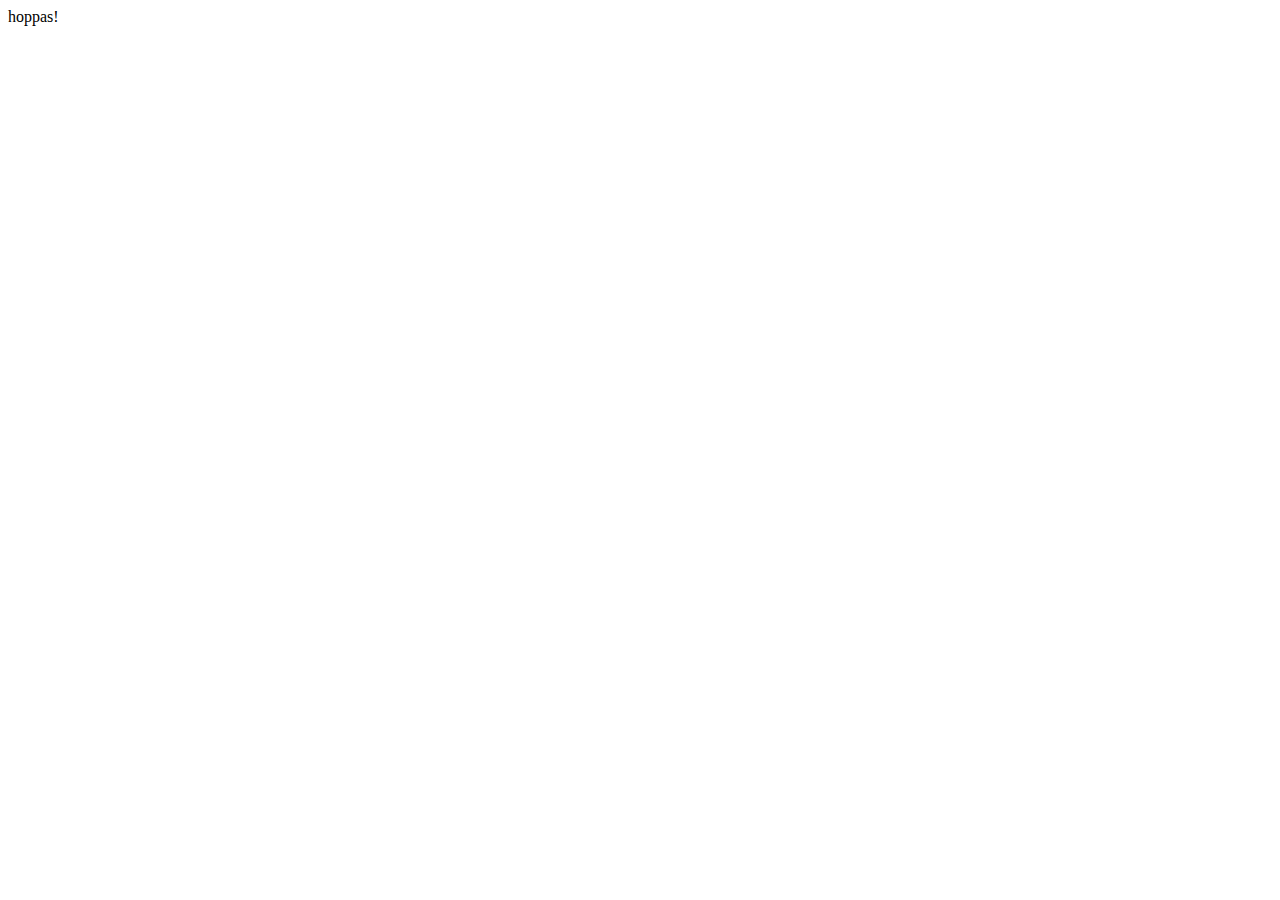
==== index.html @ 7a901519 "Update index.html" ====
<!DOCTYPE html>
<html lang="en">

<head>
    <meta charset="UTF-8">
    <meta name="viewport" content="width=device-width, initial-scale=1.0">
    <title>Beerpedia</title>
    <script src="index.js" defer></script>
    <link rel="stylesheet" href="index.css">
</head>

<body>
    hoppas!
</body>

</html>
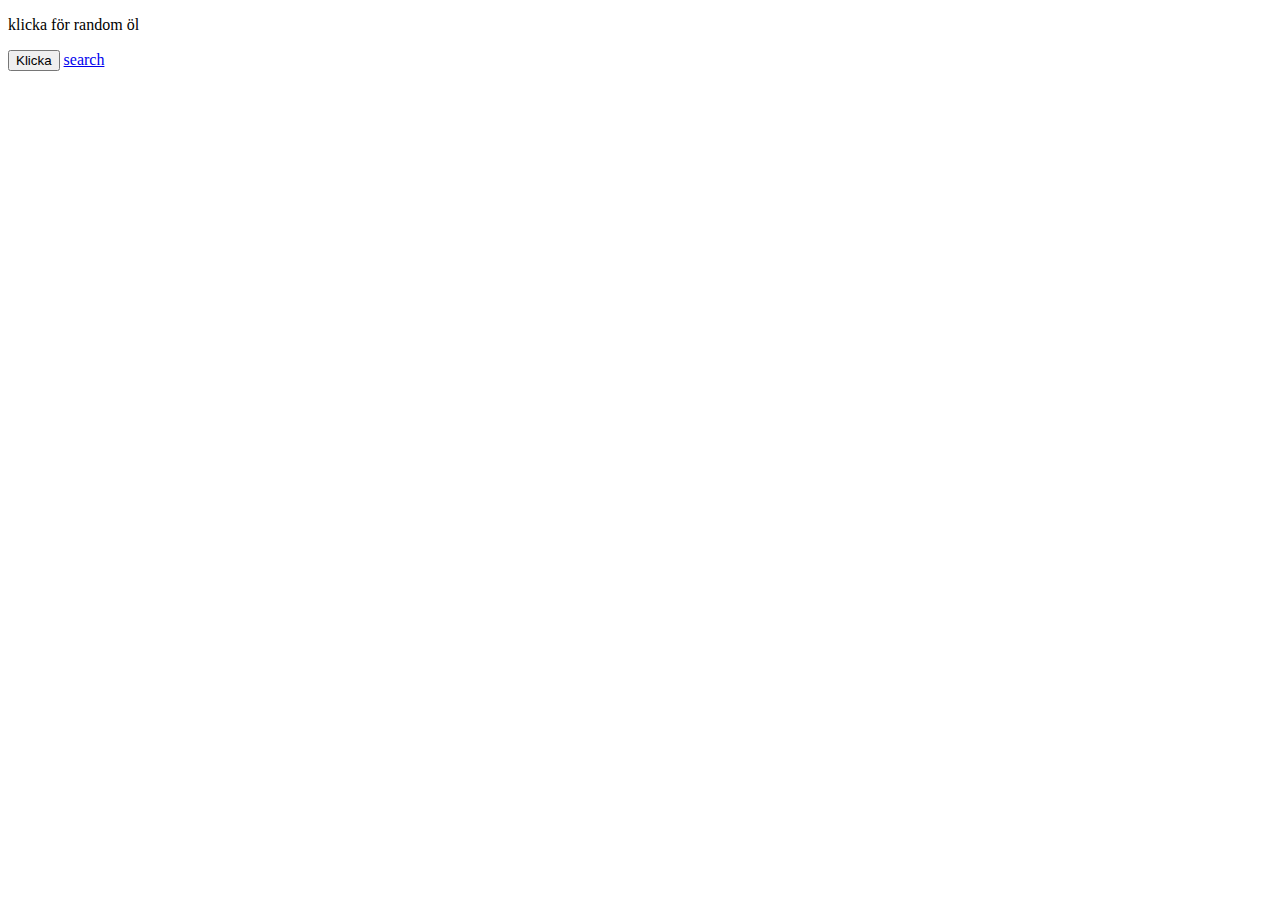
==== commit 7947faf9: "Uppdaterat" ====
--- a/index.html
+++ b/index.html
@@ -10,7 +10,10 @@
 </head>
 
 <body>
-    hoppas!
+    <p>klicka för random öl</p>
+    <button>Klicka</button>
+
+    <a href="search.html">search</p>
 </body>
 
 </html>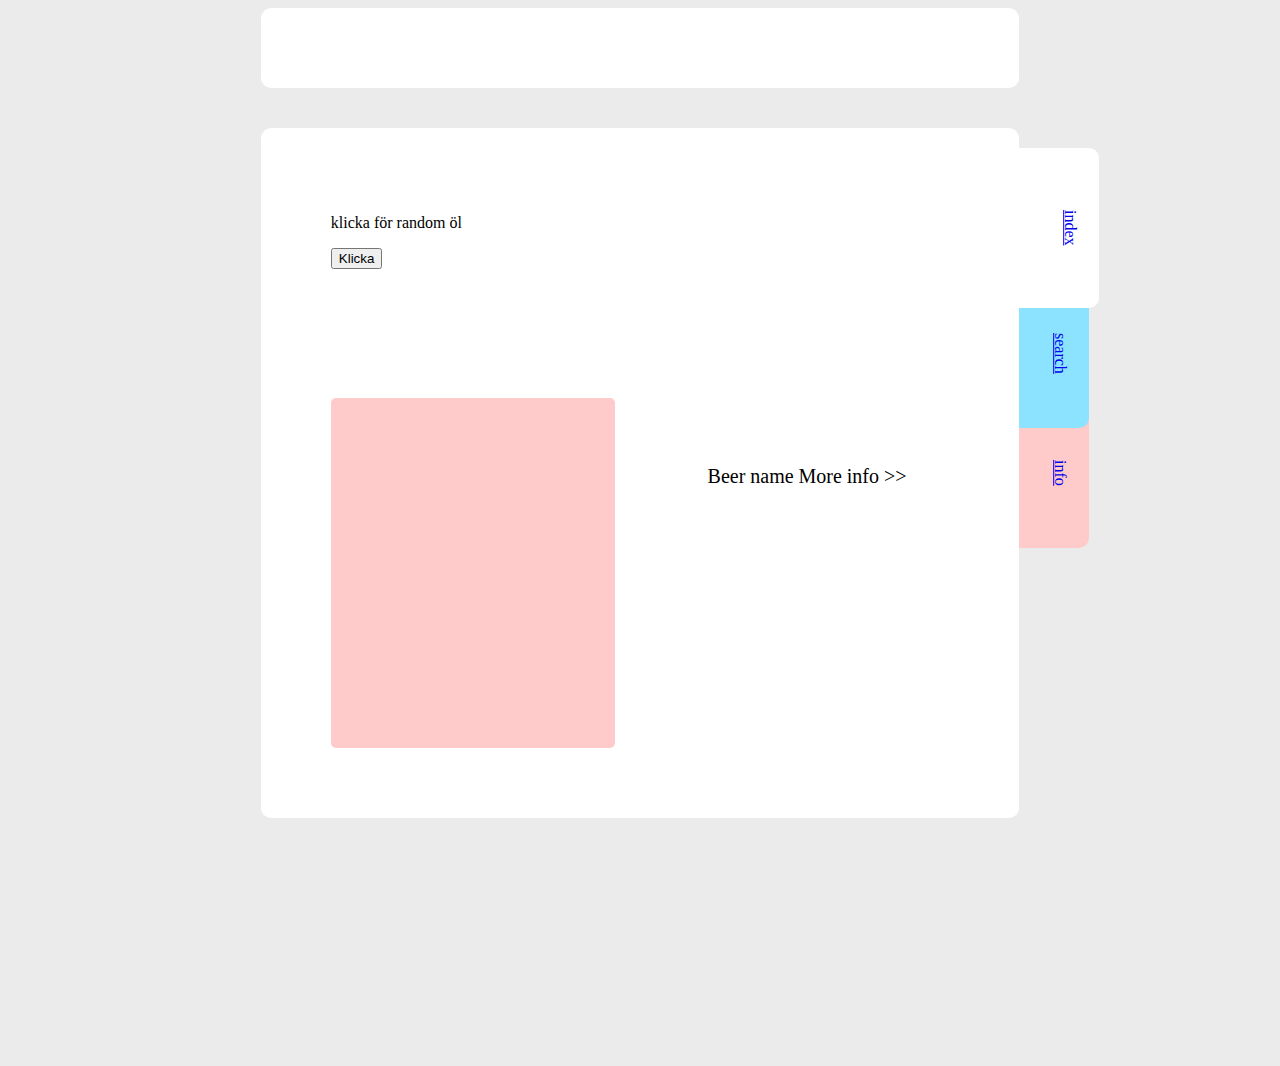
==== commit dc005098: "9 nov" ====
--- a/index.html
+++ b/index.html
@@ -10,10 +10,52 @@
 </head>
 
 <body>
-    <p>klicka för random öl</p>
-    <button>Klicka</button>
+    <div class="wrapper">
 
-    <a href="search.html">search</p>
+        <header>
+
+        </header>
+        <main>
+            <section class="random-box">
+                <p>klicka för random öl</p>
+                <button class="random">Klicka</button>
+            </section>
+            <section class="beer-info-box">
+                <div class="beer-info-img">
+                    <img src="" alt="">
+                    <div class="info-bottom-box">
+                        <p class="beer-info-name">
+                            Beer name
+                        </p>
+                        <p class="beer-info-more">
+                            More info >>
+                        </p>
+                    </div>
+                </div>
+
+            </section>
+            <div class="pink-box">
+
+            </div>
+
+        </main>
+
+        <footer>
+
+        </footer>
+    </div>
+    <div class="tabs">
+        <div class="tab indexTab">
+            <a href="index.html">index</p>
+        </div>
+        <div class="tab searchTab">
+            <a href="search.html">search</p>
+        </div>
+        <div class="tab infoTab">
+            <a href="info.html">info</p>
+        </div>
+    </div>
+
 </body>
 
 </html>--- a/index.css
+++ b/index.css
@@ -0,0 +1,102 @@
+body{
+    background-color: #ECEBEB;
+    display: grid;
+    grid-template-columns: 1fr 3fr 1fr;
+    grid-template-rows: repeat(7, 150px);
+}
+div.wrapper{
+    grid-column: 2;
+}
+header{
+    background-color: white;
+    height: 80px;
+    margin-bottom: 40px;
+    border-radius: 10px;
+}
+main{
+    background-color: white;
+    display: grid;
+    grid-template-columns: 1fr 1fr;
+    grid-template-rows: repeat(3, 150px);
+    gap: 50px;
+    padding: 70px;
+    border-radius: 10px;
+}
+section.random-box{
+    grid-row: 1;
+}
+section.beer-info-box{
+    grid-row: 1/ span 3;
+    grid-column: 2;
+    border-radius: 5px;
+    background-image: url(media/yellowflask.png);
+    background-repeat: no-repeat;
+    background-position: center;
+    background-size: 80%;
+}
+.beer-info-img{
+    margin-left: auto;
+    margin-right: auto;
+    display: flex;
+    flex-direction: column;
+    justify-content: flex-end;
+    background-color: white;
+    height: 300px;
+    width: 70%;
+    margin-top: 10px;
+    align-self: center;
+}
+.beer-info-img > img{
+    width: 100px;
+}
+.info-bottom-box {
+    display: flex;
+    justify-content: space-between;
+    justify-self: flex-end;
+    font-size: 20px;
+}
+
+div.pink-box{
+    grid-row: 2/ span 2;
+    background-color: #FFCACA;
+    border-radius: 5px;
+    background-image: url(media/black-beer-flask-pink-box.png);
+    background-repeat: no-repeat;
+    background-position: center;
+    background-size: 60%;
+}
+
+div.tabs{
+    grid-column: 3;
+    grid-row: 1/ span 6;
+    display: flex;
+    flex-direction: column;
+}
+
+.tab{
+    padding-right: 20px;
+    text-align: center;
+    writing-mode: vertical-rl;
+    text-orientation: sideways;
+    height: 150px;
+    width: 50px;
+    border-top-right-radius: 10px;
+    border-bottom-right-radius: 10px;
+}
+.tabs .indexTab{
+    margin-top: 140px;
+    background-color: white;
+    z-index: 10;
+    width: 60px;
+    height: 160px;
+}
+.searchTab{
+    background-color: #8BE3FF;
+    margin-top: -30px;
+    z-index: 8;
+}
+.infoTab{
+    background-color: #FFCACA;
+    margin-top: -30px;
+    z-index: 6;
+}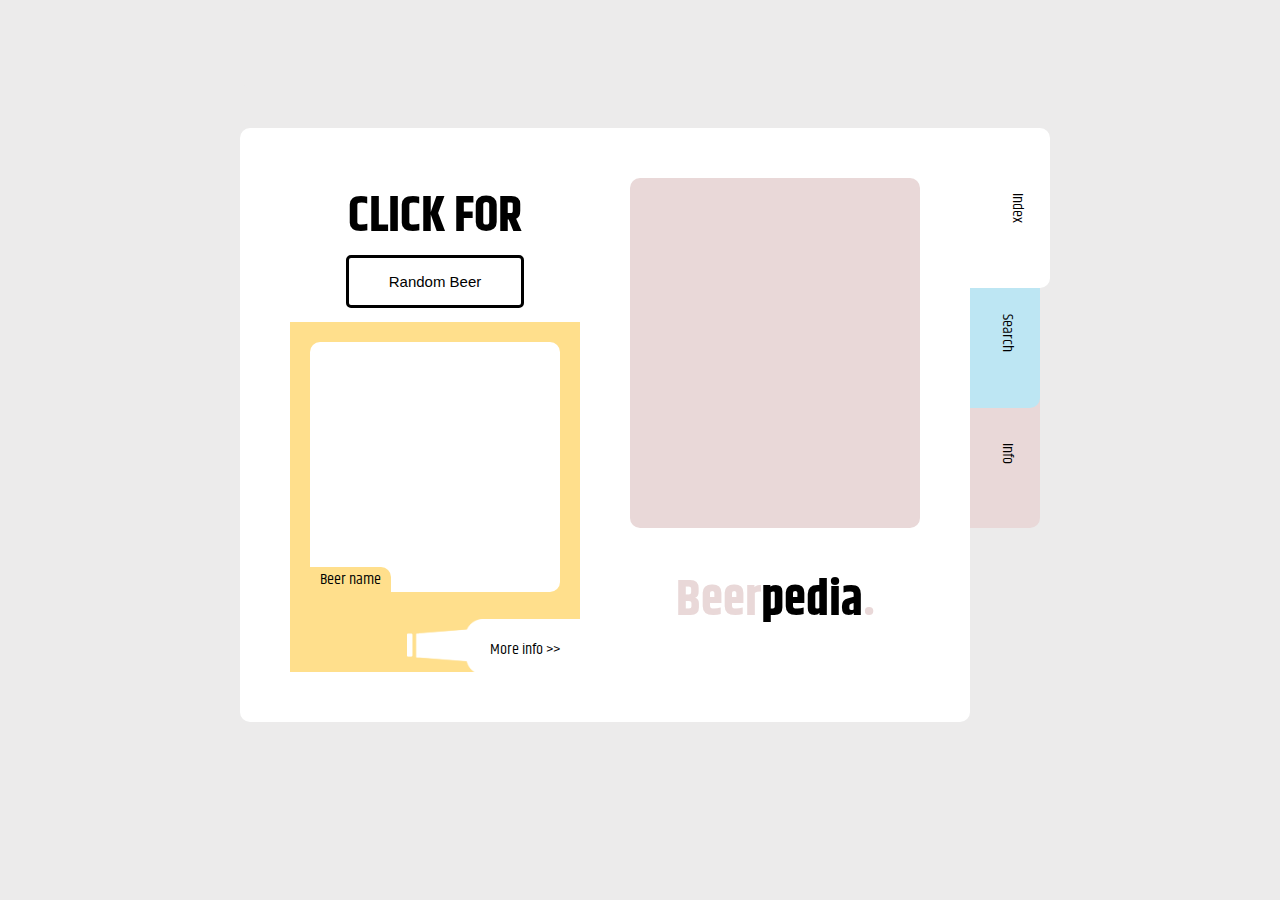
==== commit ef86e434: "hejsanhopsan" ====
--- a/index.html
+++ b/index.html
@@ -7,6 +7,7 @@
     <title>Beerpedia</title>
     <script src="index.js" defer></script>
     <link rel="stylesheet" href="index.css">
+    <link href="https://fonts.googleapis.com/css2?family=Khand:wght@300;400;500;600;700&display=swap" rel="stylesheet">
 </head>
 
 <body>
@@ -15,28 +16,36 @@
         <header>
 
         </header>
+
         <main>
+
             <section class="random-box">
-                <p>klicka för random öl</p>
-                <button class="random">Klicka</button>
+                <p>Click for</p>
+                <button class="random">Random Beer</button>
             </section>
-            <section class="beer-info-box">
+            <section class="beer-info-box"> <!-- gul -->
                 <div class="beer-info-img">
-                    <img src="" alt="">
-                    <div class="info-bottom-box">
-                        <p class="beer-info-name">
+                    <img src="" alt="" height="150" width="auto">
+                    <!-- <div class="info-bottom-box"> -->
+                        <!-- <p class="beer-info-name">
                             Beer name
                         </p>
                         <p class="beer-info-more">
                             More info >>
-                        </p>
-                    </div>
+                        </p> -->
+                    <!-- </div> -->
+                    <p class="beer-info-name">
+                        Beer name
+                    </p>
                 </div>
-
+                <p class="beer-info-more">
+                    More info >>
+                </p>
             </section>
             <div class="pink-box">
+            </div>
 
-            </div>
+            <h1><span>Beer</span>pedia<span>.</span></h1>
 
         </main>
 
@@ -46,13 +55,13 @@
     </div>
     <div class="tabs">
         <div class="tab indexTab">
-            <a href="index.html">index</p>
+            <a href="index.html">Index</p>
         </div>
         <div class="tab searchTab">
-            <a href="search.html">search</p>
+            <a href="search.html">Search</p>
         </div>
         <div class="tab infoTab">
-            <a href="info.html">info</p>
+            <a href="info.html">Info</p>
         </div>
     </div>
 
--- a/index.css
+++ b/index.css
@@ -1,70 +1,170 @@
+/* font-family: 'Khand', sans-serif; */
+
+:root {
+
+    font-family: 'Khand', sans-serif;
+}
+
+a {
+    text-decoration: none;
+    color: black;
+}
+
 body{
     background-color: #ECEBEB;
     display: grid;
-    grid-template-columns: 1fr 3fr 1fr;
-    grid-template-rows: repeat(7, 150px);
-}
+/*     grid-template-columns: 1fr 3fr 1fr;
+ */    /* grid-template-rows: repeat(7, 200px); */
+    grid-template-columns: 1fr 730px 70px 1fr;
+}
+
 div.wrapper{
     grid-column: 2;
 }
+
 header{
-    background-color: white;
+    background-color: #ECEBEB;
     height: 80px;
     margin-bottom: 40px;
     border-radius: 10px;
 }
+
 main{
     background-color: white;
     display: grid;
     grid-template-columns: 1fr 1fr;
-    grid-template-rows: repeat(3, 150px);
-    gap: 50px;
-    padding: 70px;
-    border-radius: 10px;
-}
+    /* grid-template-rows: repeat(3, 150px); */
+    grid-template-rows: auto;
+    column-gap: 50px;
+    /* row-gap: 25px; */
+    padding: 50px;
+    border-radius: 10px;
+    border-top-right-radius: 0;
+}
+
 section.random-box{
     grid-row: 1;
-}
+    text-align: center;
+}
+
+section.random-box > p {
+
+    text-transform: uppercase;
+    font-size: 50px;
+    font-weight: 700;
+    margin: 0;
+}
+
+section.random-box > button {
+
+    background-color: white;
+    border: 3px solid black;
+    padding: 15px 40px;
+    border-radius: 5px;
+
+    font-size: 15px;
+    cursor: pointer;
+}
+
 section.beer-info-box{
-    grid-row: 1/ span 3;
-    grid-column: 2;
-    border-radius: 5px;
-    background-image: url(media/yellowflask.png);
+    grid-row: 2/ span 2;
+    /* border-radius: 5px; */
+    background-color: #FFDF8C;
+    background-image: url(vitflaska.png);
     background-repeat: no-repeat;
-    background-position: center;
-    background-size: 80%;
-}
-.beer-info-img{
+    background-size: 60%;
+    background-position: 101% 101%;
+    display: flex;
+    flex-direction: column;
+    padding: 20px 20px 10px 20px;
+
+    position: relative;
+    min-width: 250px;
+    height: 320px;
+    align-self: end;
+}
+
+section.beer-info-box > p {
+
+    position: absolute;
+    margin: 0;
+    bottom: 10px;
+    right: 20px;
+    cursor: pointer;
+}
+
+/* .beer-info-img{
+    background-color: yellow;
     margin-left: auto;
     margin-right: auto;
     display: flex;
     flex-direction: column;
-    justify-content: flex-end;
-    background-color: white;
     height: 300px;
     width: 70%;
     margin-top: 10px;
     align-self: center;
-}
-.beer-info-img > img{
-    width: 100px;
-}
-.info-bottom-box {
+} */
+
+.beer-info-img {
+
+    /* margin-top: -40px; */
+    background-color: white;
+    border-radius: 10px;
+
+    padding: 50px;
+    display: grid;
+    place-items: center;
+
+    position: relative;
+}
+
+.beer-info-img > p {
+
+    
+    background-color: #FFDF8C;
+    border-top-right-radius: 10px;
+    padding: 0 10px;
+    
+    position: absolute;
+    margin: 0;
+    bottom: 0;
+    left: 0;
+}
+/* .beer-info-img > img{
+    height: 150px;
+    width: auto;
+} */
+/* .info-bottom-box {
     display: flex;
     justify-content: space-between;
     justify-self: flex-end;
     font-size: 20px;
-}
+} */
 
 div.pink-box{
-    grid-row: 2/ span 2;
-    background-color: #FFCACA;
-    border-radius: 5px;
+    grid-row: 1/ span 2;
+    grid-column: 2;
+    background-color: #e9d8d8;
+    border-radius: 10px;
     background-image: url(media/black-beer-flask-pink-box.png);
     background-repeat: no-repeat;
     background-position: center;
-    background-size: 60%;
-}
+    background-size: 20%;
+    width: 290px;
+    height: 350px;
+}
+
+    h1 {
+
+        font-size: 50px;
+        justify-self: center;
+    }
+
+    h1 > span {
+
+        color: #e9d8d8;
+/*         text-transform: uppercase;
+ */    }
 
 div.tabs{
     grid-column: 3;
@@ -84,19 +184,20 @@
     border-bottom-right-radius: 10px;
 }
 .tabs .indexTab{
-    margin-top: 140px;
+    /* margin-top: 140px; */
+    margin-top: 120px;
     background-color: white;
     z-index: 10;
     width: 60px;
     height: 160px;
 }
 .searchTab{
-    background-color: #8BE3FF;
+    background-color: #bde6f3;
     margin-top: -30px;
     z-index: 8;
 }
 .infoTab{
-    background-color: #FFCACA;
+    background-color: #e9d8d8;
     margin-top: -30px;
     z-index: 6;
 }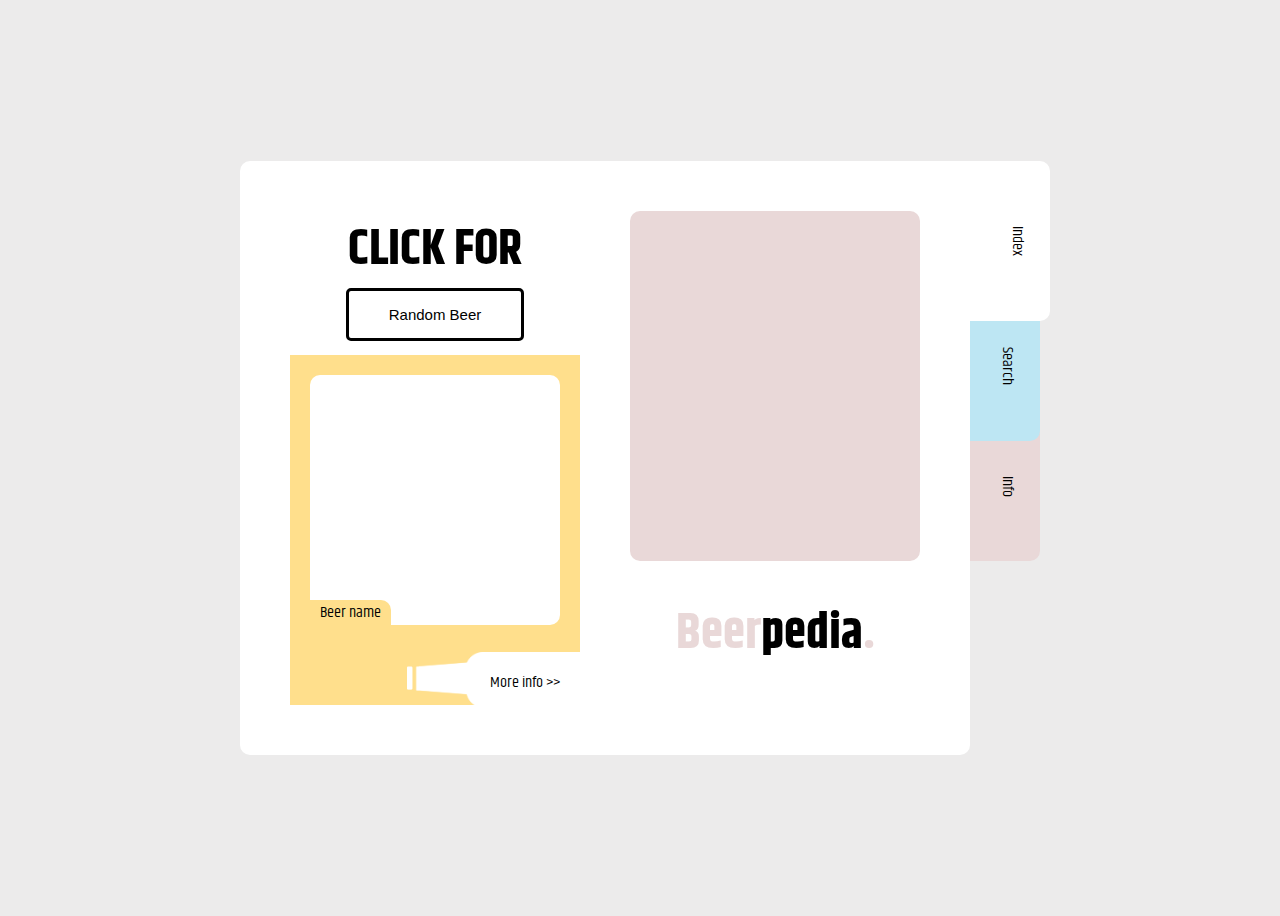
==== commit 6b5a6148: "senaste" ====
--- a/index.html
+++ b/index.html
@@ -12,10 +12,6 @@
 
 <body>
     <div class="wrapper">
-
-        <header>
-
-        </header>
 
         <main>
 
--- a/index.css
+++ b/index.css
@@ -16,10 +16,14 @@
 /*     grid-template-columns: 1fr 3fr 1fr;
  */    /* grid-template-rows: repeat(7, 200px); */
     grid-template-columns: 1fr 730px 70px 1fr;
+    /* test centrera */
+    grid-template-rows: 1fr auto 1fr;
+    height: 100vh;
 }
 
 div.wrapper{
     grid-column: 2;
+    grid-row: 2 / 3;
 }
 
 header{
@@ -168,7 +172,7 @@
 
 div.tabs{
     grid-column: 3;
-    grid-row: 1/ span 6;
+    grid-row: 2 / span 6;
     display: flex;
     flex-direction: column;
 }
@@ -185,7 +189,6 @@
 }
 .tabs .indexTab{
     /* margin-top: 140px; */
-    margin-top: 120px;
     background-color: white;
     z-index: 10;
     width: 60px;
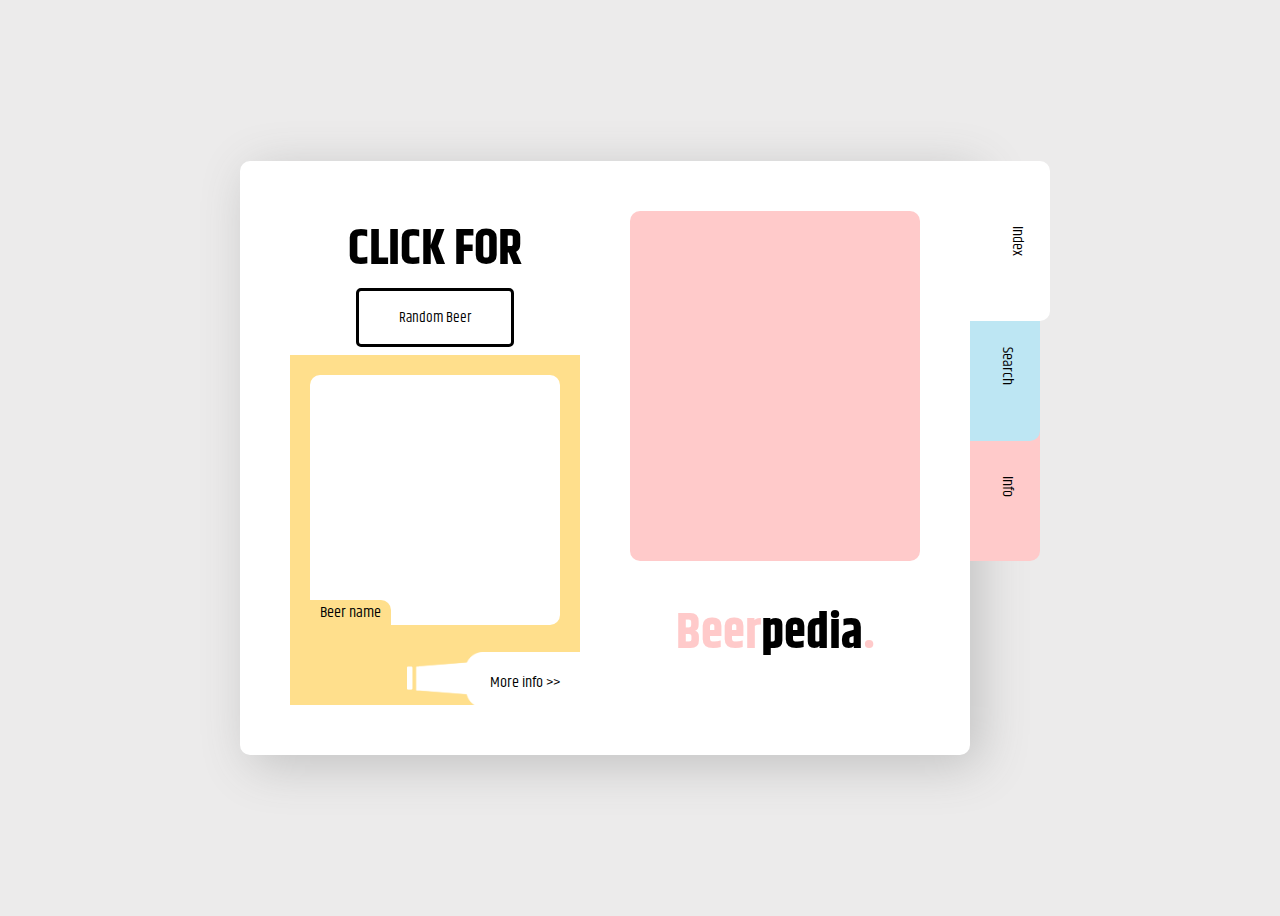
==== commit 9f0bae09: "ok" ====
--- a/index.html
+++ b/index.html
@@ -19,11 +19,12 @@
                 <p>Click for</p>
                 <button class="random">Random Beer</button>
             </section>
-            <section class="beer-info-box"> <!-- gul -->
+            <section class="beer-info-box">
+                <!-- gul -->
                 <div class="beer-info-img">
                     <img src="" alt="" height="150" width="auto">
                     <!-- <div class="info-bottom-box"> -->
-                        <!-- <p class="beer-info-name">
+                    <!-- <p class="beer-info-name">
                             Beer name
                         </p>
                         <p class="beer-info-more">
--- a/index.css
+++ b/index.css
@@ -1,9 +1,15 @@
 /* font-family: 'Khand', sans-serif; */
 
-:root {
-
+* {
+
+    transition: 200ms;
     font-family: 'Khand', sans-serif;
 }
+
+/* :root {
+
+    font-family: 'Khand', sans-serif;
+} */
 
 a {
     text-decoration: none;
@@ -23,30 +29,24 @@
 
 div.wrapper{
     grid-column: 2;
-    grid-row: 2 / 3;
-}
-
-header{
-    background-color: #ECEBEB;
-    height: 80px;
-    margin-bottom: 40px;
-    border-radius: 10px;
+    grid-row: 2;
 }
 
 main{
     background-color: white;
     display: grid;
     grid-template-columns: 1fr 1fr;
-    /* grid-template-rows: repeat(3, 150px); */
+    /* ska de va auto? */
     grid-template-rows: auto;
     column-gap: 50px;
-    /* row-gap: 25px; */
     padding: 50px;
-    border-radius: 10px;
-    border-top-right-radius: 0;
-}
-
-section.random-box{
+    border-radius: 10px 0px 10px 10px;
+    box-shadow: 10px 10px 50px #c1c1c1;
+    position: relative;
+}
+
+section.random-box {
+    /* inga grid row specsade i main grid? */
     grid-row: 1;
     text-align: center;
 }
@@ -68,6 +68,15 @@
 
     font-size: 15px;
     cursor: pointer;
+}
+section.random-box > button:hover {
+
+    background-color: #FFCACA;
+}
+
+section.random-box > button:active {
+
+    background-color: #ffa0a0;
 }
 
 section.beer-info-box{
@@ -86,6 +95,9 @@
     min-width: 250px;
     height: 320px;
     align-self: end;
+
+    /* box-shadow: 5px 5px 30px #c1c1c1;
+    position: relative; */
 }
 
 section.beer-info-box > p {
@@ -95,6 +107,17 @@
     bottom: 10px;
     right: 20px;
     cursor: pointer;
+
+}
+
+section.beer-info-box > p:hover {
+
+    color: #bde6f3;
+}
+
+section.beer-info-box > p:active {
+
+    color: #4bc8ee;
 }
 
 /* .beer-info-img{
@@ -148,7 +171,7 @@
 div.pink-box{
     grid-row: 1/ span 2;
     grid-column: 2;
-    background-color: #e9d8d8;
+    background-color: #FFCACA;
     border-radius: 10px;
     background-image: url(media/black-beer-flask-pink-box.png);
     background-repeat: no-repeat;
@@ -156,6 +179,9 @@
     background-size: 20%;
     width: 290px;
     height: 350px;
+
+    /* box-shadow: 5px 5px 30px #c1c1c1;
+    position: relative; */
 }
 
     h1 {
@@ -166,7 +192,7 @@
 
     h1 > span {
 
-        color: #e9d8d8;
+        color: #FFCACA;
 /*         text-transform: uppercase;
  */    }
 
@@ -200,7 +226,7 @@
     z-index: 8;
 }
 .infoTab{
-    background-color: #e9d8d8;
+    background-color: #FFCACA;
     margin-top: -30px;
     z-index: 6;
 }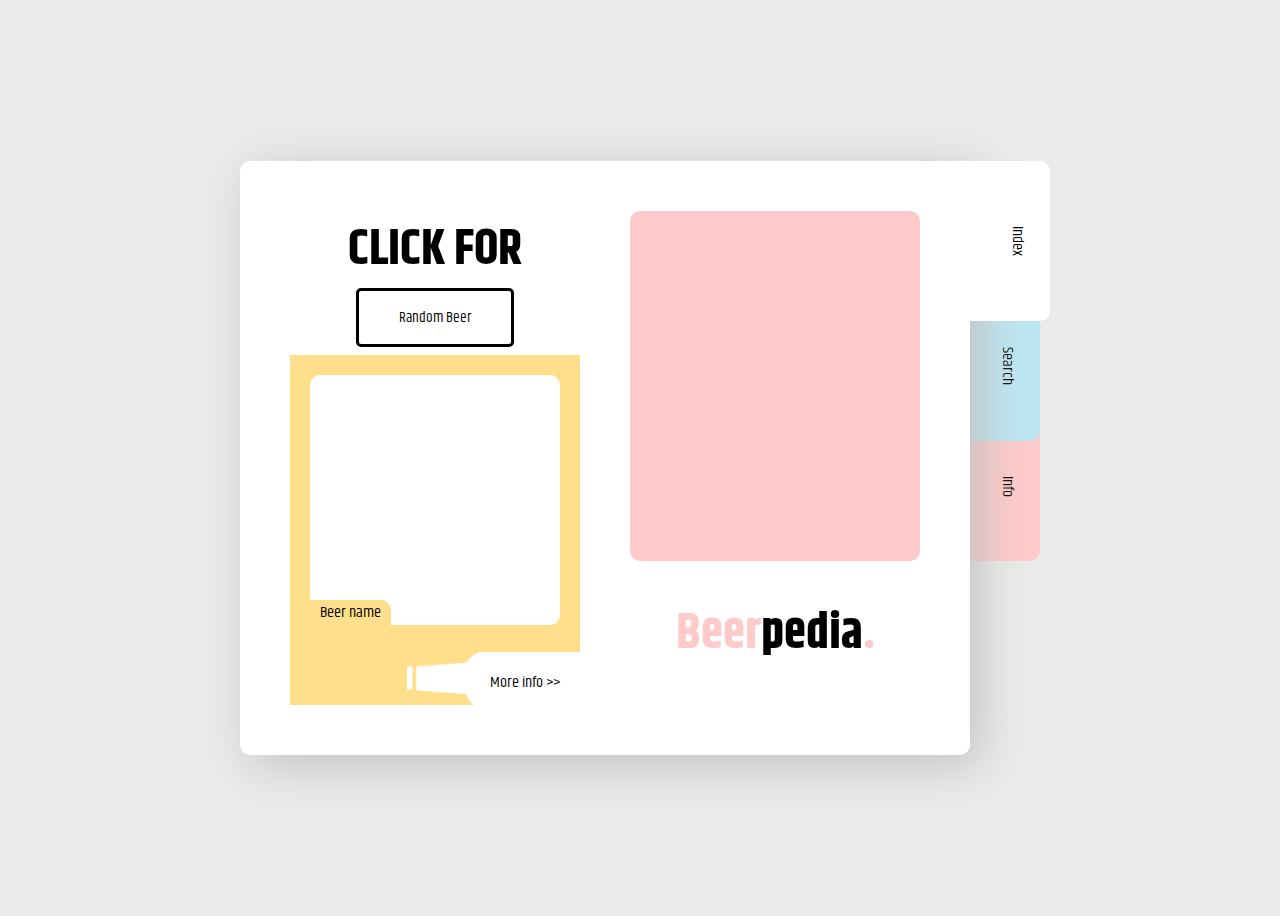
==== commit b710c772: "hallåååfåfåsdfkgsnhf" ====
--- a/index.html
+++ b/index.html
@@ -19,18 +19,10 @@
                 <p>Click for</p>
                 <button class="random">Random Beer</button>
             </section>
+
             <section class="beer-info-box">
-                <!-- gul -->
                 <div class="beer-info-img">
                     <img src="" alt="" height="150" width="auto">
-                    <!-- <div class="info-bottom-box"> -->
-                    <!-- <p class="beer-info-name">
-                            Beer name
-                        </p>
-                        <p class="beer-info-more">
-                            More info >>
-                        </p> -->
-                    <!-- </div> -->
                     <p class="beer-info-name">
                         Beer name
                     </p>
@@ -39,6 +31,7 @@
                     More info >>
                 </p>
             </section>
+
             <div class="pink-box">
             </div>
 
--- a/index.css
+++ b/index.css
@@ -1,15 +1,8 @@
-/* font-family: 'Khand', sans-serif; */
-
 * {
 
     transition: 200ms;
     font-family: 'Khand', sans-serif;
 }
-
-/* :root {
-
-    font-family: 'Khand', sans-serif;
-} */
 
 a {
     text-decoration: none;
@@ -19,10 +12,7 @@
 body{
     background-color: #ECEBEB;
     display: grid;
-/*     grid-template-columns: 1fr 3fr 1fr;
- */    /* grid-template-rows: repeat(7, 200px); */
     grid-template-columns: 1fr 730px 70px 1fr;
-    /* test centrera */
     grid-template-rows: 1fr auto 1fr;
     height: 100vh;
 }
@@ -30,13 +20,21 @@
 div.wrapper{
     grid-column: 2;
     grid-row: 2;
+    grid-row: 2 / 3;
+    z-index: 100;
+}
+
+header{
+    background-color: #ECEBEB;
+    height: 80px;
+    margin-bottom: 40px;
+    border-radius: 10px;
 }
 
 main{
     background-color: white;
     display: grid;
     grid-template-columns: 1fr 1fr;
-    /* ska de va auto? */
     grid-template-rows: auto;
     column-gap: 50px;
     padding: 50px;
@@ -46,7 +44,6 @@
 }
 
 section.random-box {
-    /* inga grid row specsade i main grid? */
     grid-row: 1;
     text-align: center;
 }
@@ -81,7 +78,6 @@
 
 section.beer-info-box{
     grid-row: 2/ span 2;
-    /* border-radius: 5px; */
     background-color: #FFDF8C;
     background-image: url(vitflaska.png);
     background-repeat: no-repeat;
@@ -90,14 +86,10 @@
     display: flex;
     flex-direction: column;
     padding: 20px 20px 10px 20px;
-
     position: relative;
     min-width: 250px;
     height: 320px;
     align-self: end;
-
-    /* box-shadow: 5px 5px 30px #c1c1c1;
-    position: relative; */
 }
 
 section.beer-info-box > p {
@@ -107,7 +99,6 @@
     bottom: 10px;
     right: 20px;
     cursor: pointer;
-
 }
 
 section.beer-info-box > p:hover {
@@ -120,55 +111,29 @@
     color: #4bc8ee;
 }
 
-/* .beer-info-img{
-    background-color: yellow;
-    margin-left: auto;
-    margin-right: auto;
-    display: flex;
-    flex-direction: column;
-    height: 300px;
-    width: 70%;
-    margin-top: 10px;
-    align-self: center;
-} */
-
 .beer-info-img {
 
-    /* margin-top: -40px; */
     background-color: white;
     border-radius: 10px;
-
     padding: 50px;
     display: grid;
     place-items: center;
-
     position: relative;
 }
 
 .beer-info-img > p {
-
     
     background-color: #FFDF8C;
     border-top-right-radius: 10px;
-    padding: 0 10px;
-    
+    padding: 0 10px;    
     position: absolute;
     margin: 0;
     bottom: 0;
     left: 0;
 }
-/* .beer-info-img > img{
-    height: 150px;
-    width: auto;
-} */
-/* .info-bottom-box {
-    display: flex;
-    justify-content: space-between;
-    justify-self: flex-end;
-    font-size: 20px;
-} */
 
-div.pink-box{
+
+div.pink-box {
     grid-row: 1/ span 2;
     grid-column: 2;
     background-color: #FFCACA;
@@ -179,31 +144,26 @@
     background-size: 20%;
     width: 290px;
     height: 350px;
-
-    /* box-shadow: 5px 5px 30px #c1c1c1;
-    position: relative; */
 }
 
-    h1 {
-
+h1 {
         font-size: 50px;
         justify-self: center;
     }
 
-    h1 > span {
+h1 > span {
 
         color: #FFCACA;
-/*         text-transform: uppercase;
- */    }
+   }
 
-div.tabs{
+div.tabs {
     grid-column: 3;
     grid-row: 2 / span 6;
     display: flex;
     flex-direction: column;
 }
 
-.tab{
+.tab {
     padding-right: 20px;
     text-align: center;
     writing-mode: vertical-rl;
@@ -214,9 +174,8 @@
     border-bottom-right-radius: 10px;
 }
 .tabs .indexTab{
-    /* margin-top: 140px; */
     background-color: white;
-    z-index: 10;
+    z-index: 101;
     width: 60px;
     height: 160px;
 }
